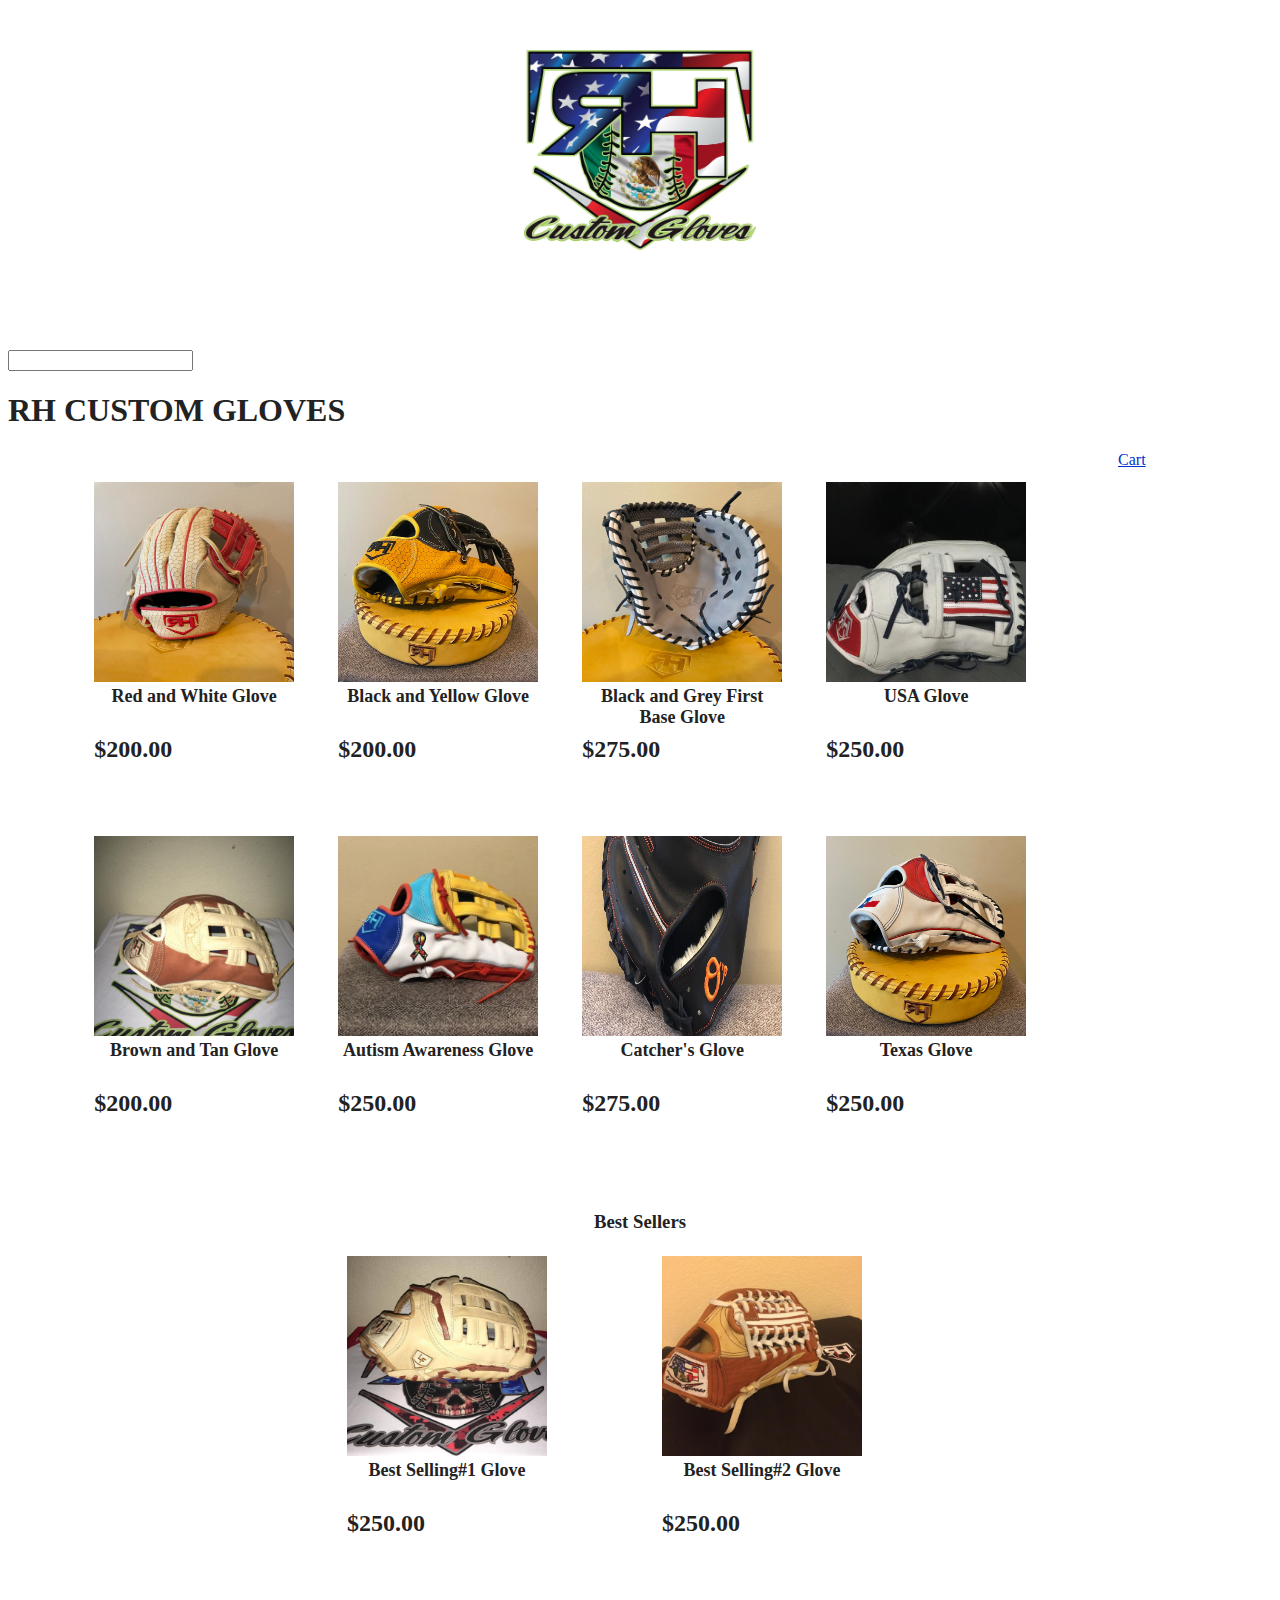
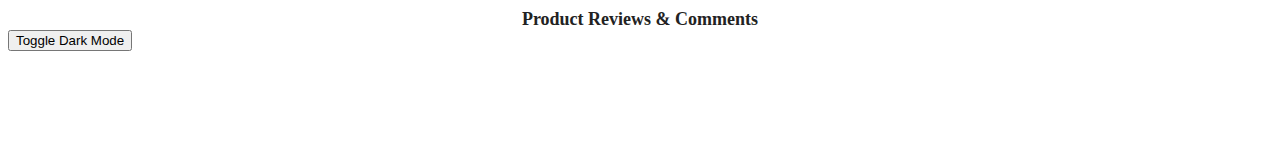
==== public/index.html @ d30d26da "change img src logo jpg to rhcustomglovelogo" ====
<!DOCTYPE html>
<html lang="en">

<head>
    <meta charset="UTF-8">
    <meta name="viewport" content="width=device-width, initial-scale=1.0">
    <link href="https://fonts.googleapis.com/css2?family=Roboto:ital,wght@1,500&display=swap">
    <link rel="stylesheet" href="style.css">
    <title>HR CUSTOM GLOVES</title>
</head>
    <logo class="image container">
        <img src="images/rhcustomglovelogo.jpg" class="companylogo" />
    </logo>
<body>
    <script type="module" src="/static/js/index.js"></script>
    <form action="/search">
        <input type="search" name="q"
            class="border-2 border-black outline-none px-2 h-8 rounded-none placeholder-black font-bold ml-4"></input>
    </form>
    <h1>RH CUSTOM GLOVES</h1>
    <a id="cart" class="cart" href="#">Cart</a>
    <a id="emptyCart" class="cart" href="#">Empty Cart</a>
        <label for="BuyFormQuantity"></label>
    <div class="container" style="display: block">
        <table class="productTable">
            <tbody>
                <tr>
                    <td>
                        <div class="imageContainer">
                            <img src="images/RedWhiteGlove.jpg" class="productImage" />
                            <div class="productTitle">Red and White Glove</div>
                            <h2>$200.00</h2>
                            <a class="add-cart cart2" href="#">Add Cart</a>
                            <input type="hidden" value="200" />
                        </div>
                    </td>
                    <td>
                        <div class="imageContainer">
                            <img src="images/blackyellowglove.jpg" class="productImage" />
                            <div class="productTitle">Black and Yellow Glove</div>
                            <h2>$200.00</h2>
                            <a class="add-cart cart3" href="#">Add Cart</a>
                            <input type="hidden" value="200" />
                        </div>
                    </td>
                    <td>
                        <div class="imageContainer">
                            <img src="images/BlackGreyFirstBaseMitt.jpg" class="productImage" />
                            <div class="productTitle">Black and Grey First Base Glove</div>
                            <h2>$275.00</h2>
                            <a class="add-cart cart4" href="#">Add Cart</a>
                            <input type="hidden" value="275" />
                        </div>
                    </td>

                    <td>
                        <div class="imageContainer">
                            <img src="images/USAGLOVE.jpeg" class="productImage" />
                            <div class="productTitle">USA Glove</div>
                            <h2>$250.00</h2>
                            <a class="add-cart cart5" href="#">Add Cart</a>
                            <input type="hidden" value="250" />
                        </div>
                    </td>
                </tr>
                <tr>
                    <td>
                        <div class="imageContainer">
                            <img src="images/BrownTanGlove.jpeg"  class="productImage" />
                            <div class="productTitle">Brown and Tan Glove</div>
                            <h2>$200.00</h2>
                            <a class="add-cart cart6" href="#">Add Cart</a>
                            <input type="hidden" value="200" />
                        </div>
                    </td>
                    <td>
                        <div class="imageContainer">
                            <img src="images/AutismAwarenessGlove.jpeg" class="productImage"/>
                            <div class="productTitle">Autism Awareness Glove</div>
                            <h2>$250.00</h2>
                            <a class="add-cart cart7" href="#">Add Cart</a>
                            <input type="hidden" value="250" />
                        </div>
                    </td>
                    <td>
                        <div class="imageContainer">
                            <img src="images/CatchersMitt1.jpeg"  class="productImage" />
                            <div class="productTitle">Catcher's Glove</div>
                            <h2>$275.00</h2>
                            <a class="add-cart cart8" href="#">Add Cart</a>
                            <input type="hidden" value="275" />
                        </div>
                    </td>
                    <td>
                        <div class="imageContainer">
                            <img src="images/Texas Glove.jpg"  class="productImage" />
                            <div class="productTitle">Texas Glove</div> 
                            <h2>$250.00</h2>
                            <a class="add-cart cart1" href="#">Add Cart</a>
                            <input type="hidden" value="250" />
                        </div>
                    </td>
                </tr>
            </tbody>
        </table>

        <table class="bestSellerTable">
            <tbody>
                <tr>
                    <th colspan="2">
                        <h3>Best Sellers</h3>
                    </th>
                </tr>
                <tr>
                    <td>
                        <div class="imageContainer">
                            <img src="images/BestSellers1.jpeg"  class="productImage" />
                            <div class="productTitle">Best Selling#1 Glove</div>
                            <h2>$250.00</h2>
                            <a class="add-cart cart9" href="#">Add Cart</a>
                            <input type="hidden" value="250" />
                        </div>
                    </td>
                    <td>
                        <div class="imageContainer">
                            <img src="images/BestSellers2.jpeg"  class="productImage" />
                            <div class="productTitle">Best Selling#2 Glove</div>
                            <h2>$250.00</h2>
                            <a class="add-cart cart10" href="#">Add Cart</a>
                            <input type="hidden" value="250" />   
                        </div>
                    </td>
                </tr>
            </tbody>
        </table>
        <div>
            <div class="testimonialContainer">
                <div class="reviewTitle">Product Reviews & Comments</div>
                <div id="testimonial"></div>
                <div id="name"></div>
                <div id="location"></div>
            </div>
        </div>
        <div>
            <button class="btn-toggle">Toggle Dark Mode</button>
        </div>
</body>

</html>
---- public/style.css ----
.margin {
    margin: 0;
    padding: 0;
    box-sizing: border-box;
    font-family: 'Robato', sans-serif;
}

header {
    background-image: url('images/cover.jpg');
    background-repeat: no-repeat;
    background-size: cover;
    background-position: center;
    height: 150px;
    position: relative;
}

.overlay {
    position: absolute;
    z-index: 1;
    top: 0;
    left: 0;
    height: 100%;
    right: 0;
    bottom: 0;
    padding: 0 !important;
    margin: 0 !important;
    background-color: rgba(10,10,10,0,3);
}

nav {
    position: absolute;
    top: 0;
    right: 0;
    left: 0;
    z-index: 2;
    display: flex;
    flex-wrap: wrap;
    justify-content: space-between;
    padding: 50px 60px 0 60px;
}

.cart a{
    background-color: royalblue;
    color: #fff;
    cursor: pointer;
    text-decoration: none;
}

.container {
    display: flex;
    justify-content: center;
    flex-wrap: wrap;
    margin-top: 50px;
    padding-bottom: 100px;
    width: 100%;
}

.imageContainer {
    margin-right: 20px;
    margin-left: 20px;
    position: relative;
    overflow: hidden;
    height: 350px;
}

.productImage {
    height: 200px;
    width: 200px;
}

.productImage:hover {
    transform: scale(1.5); /* (150% zoom - Note: if the zoom is too large, it will go outside of the viewport) */
  }

.productTitle {
    height: 30px;
    width: 200px;
    text-align: center;
    font-weight: bold;
    font-size: large;
}

.productPrice {
    text-align: left;
}
.add-cart {
    position: bottom;
    width: 50%;
    background-color: lightgrey;
    transition: all 0.3s ease-in-out;
    opacity: 0;
    cursor: pointer;
    text-align: center;
}
.reviewTitle {
    font-weight: bold;
    font-size: large;
}
.testimonialContainer{
    position: center;
    width: 40%;
    text-align: center; 
    margin-left: 30%;
    margin-right: 30%;
}
.imageContainer:hover .cart1,
.imageContainer:hover .cart2,
.imageContainer:hover .cart3,
.imageContainer:hover .cart4,
.imageContainer:hover .cart5,
.imageContainer:hover .cart6,
.imageContainer:hover .cart7,
.imageContainer:hover .cart8,
.imageContainer:hover .cart9,
.imageContainer:hover .cart10 
{ 
    position: bottom;
    width: 50%;
    background-color: lightblue;
    opacity: .8;
}

#testimonial {
    font-style: italic;
    font-weight: bold;
    font-size: medium;
}

body {
    background-color:aliceblue;
}

.productTable {
    margin-left: 5%;
    margin-right: 5%;
}

.bestSellerTable {
    width: 50%; 
    margin-left: 25%; 
    margin-right: 25%;
}

.cart {
    margin-right: 10%;
    float:right;
}

#emptyCart {
    opacity: 0;
}

body {
    color: #222;
    background: #fff;
}
a {
    color: #0033cc;
}

body.dark-theme {
    color: #eee;
    background: #121212;
}

body.dark-theme a {
    color: #809fff;
}

.companylogo {
    background-repeat: no-repeat;
    background-size: cover;
    background-position: center;
    height: 200px;
    position: relative;
   
}
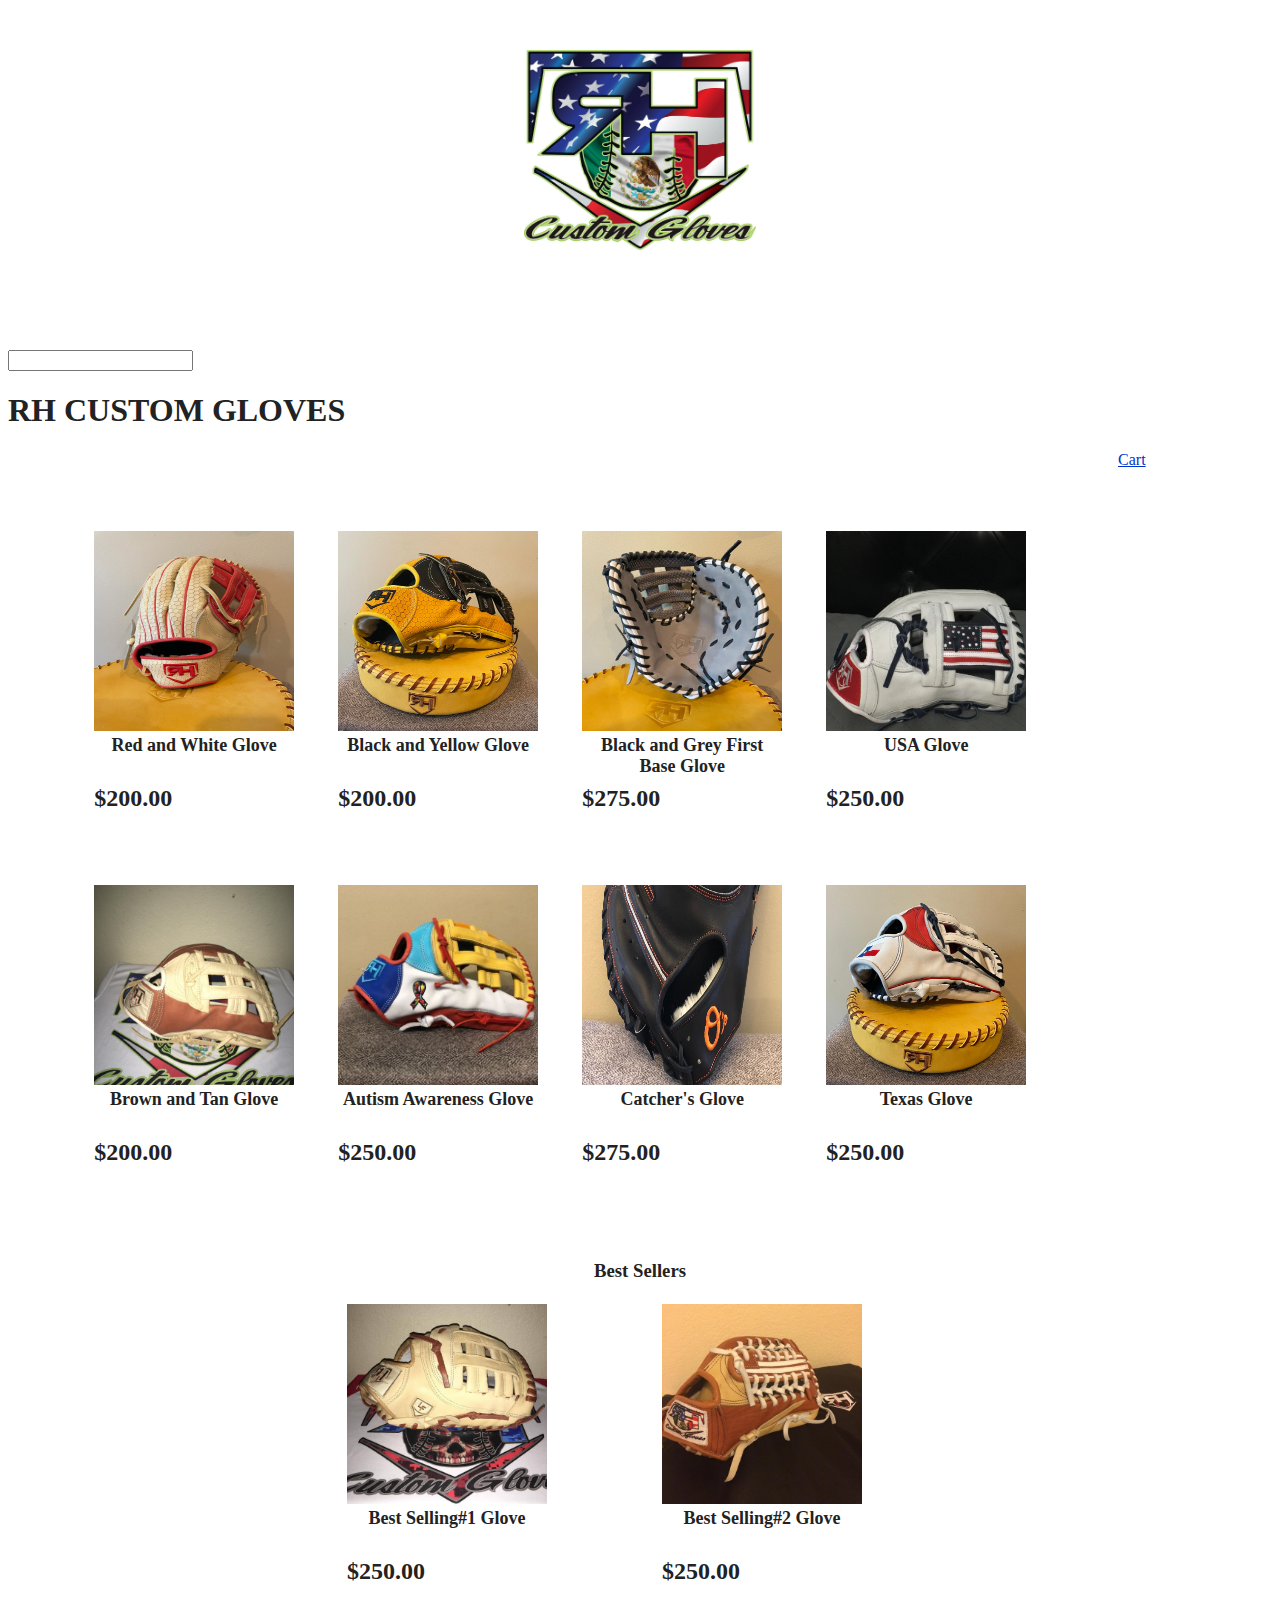
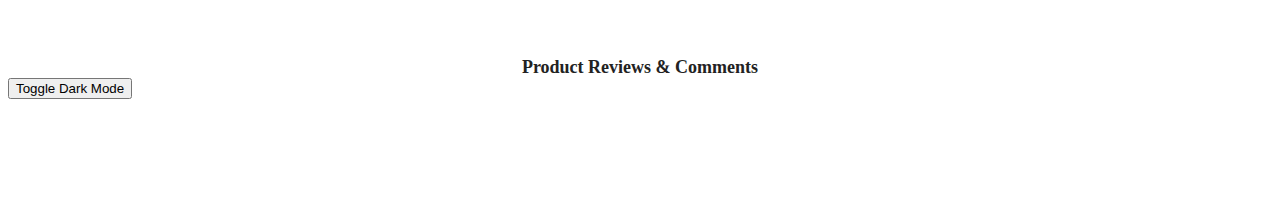
==== commit 19546eda: "commit shopping cart logo" ====
--- a/public/index.html
+++ b/public/index.html
@@ -19,6 +19,7 @@
     </form>
     <h1>RH CUSTOM GLOVES</h1>
     <a id="cart" class="cart" href="#">Cart</a>
+    <i style='font-size:24px' class='fas'>&#xf07a;</i>
     <a id="emptyCart" class="cart" href="#">Empty Cart</a>
         <label for="BuyFormQuantity"></label>
     <div class="container" style="display: block">
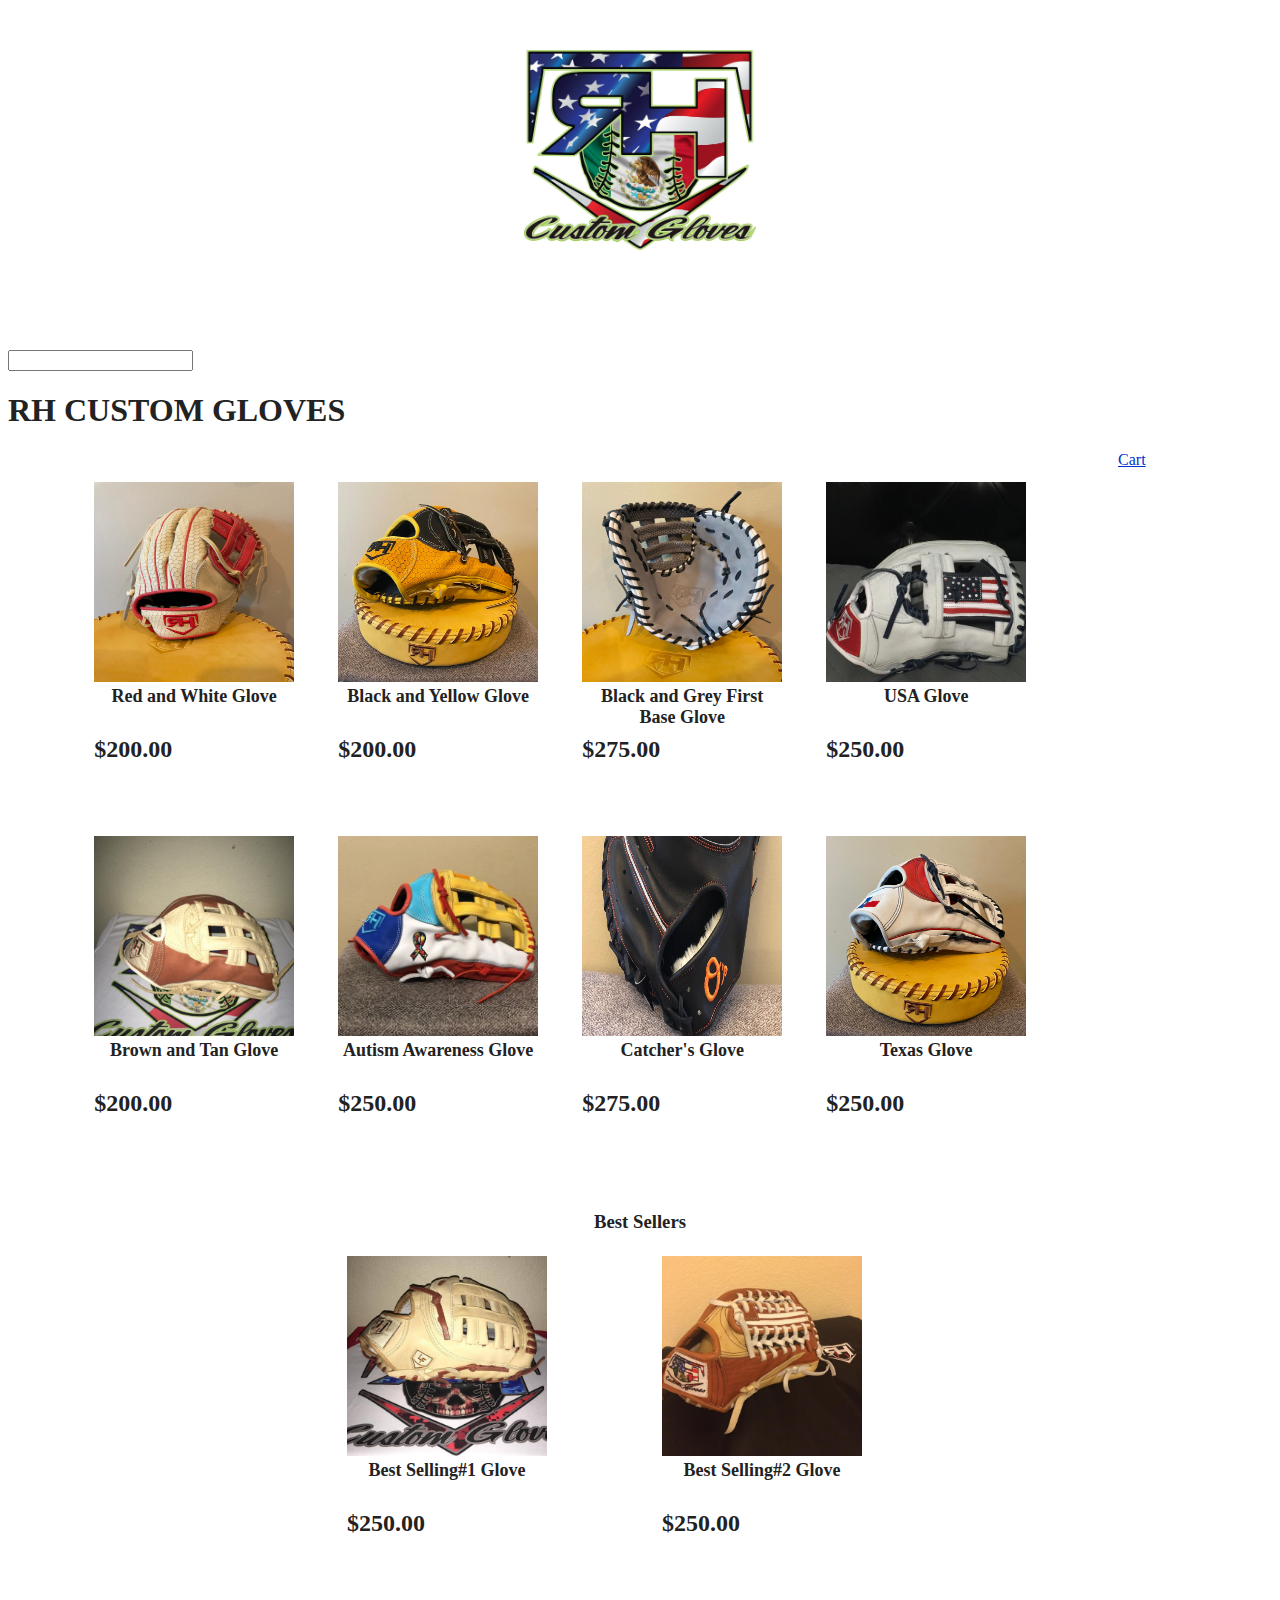
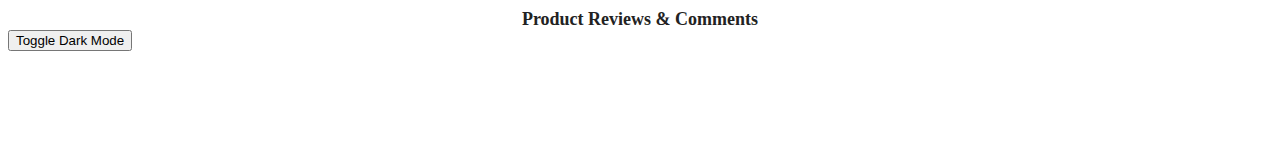
==== commit 63144fd6: "delete shopping cart logo" ====
--- a/public/index.html
+++ b/public/index.html
@@ -19,9 +19,8 @@
     </form>
     <h1>RH CUSTOM GLOVES</h1>
     <a id="cart" class="cart" href="#">Cart</a>
-    <i style='font-size:24px' class='fas'>&#xf07a;</i>
     <a id="emptyCart" class="cart" href="#">Empty Cart</a>
-        <label for="BuyFormQuantity"></label>
+    <label for="BuyFormQuantity"></label>
     <div class="container" style="display: block">
         <table class="productTable">
             <tbody>
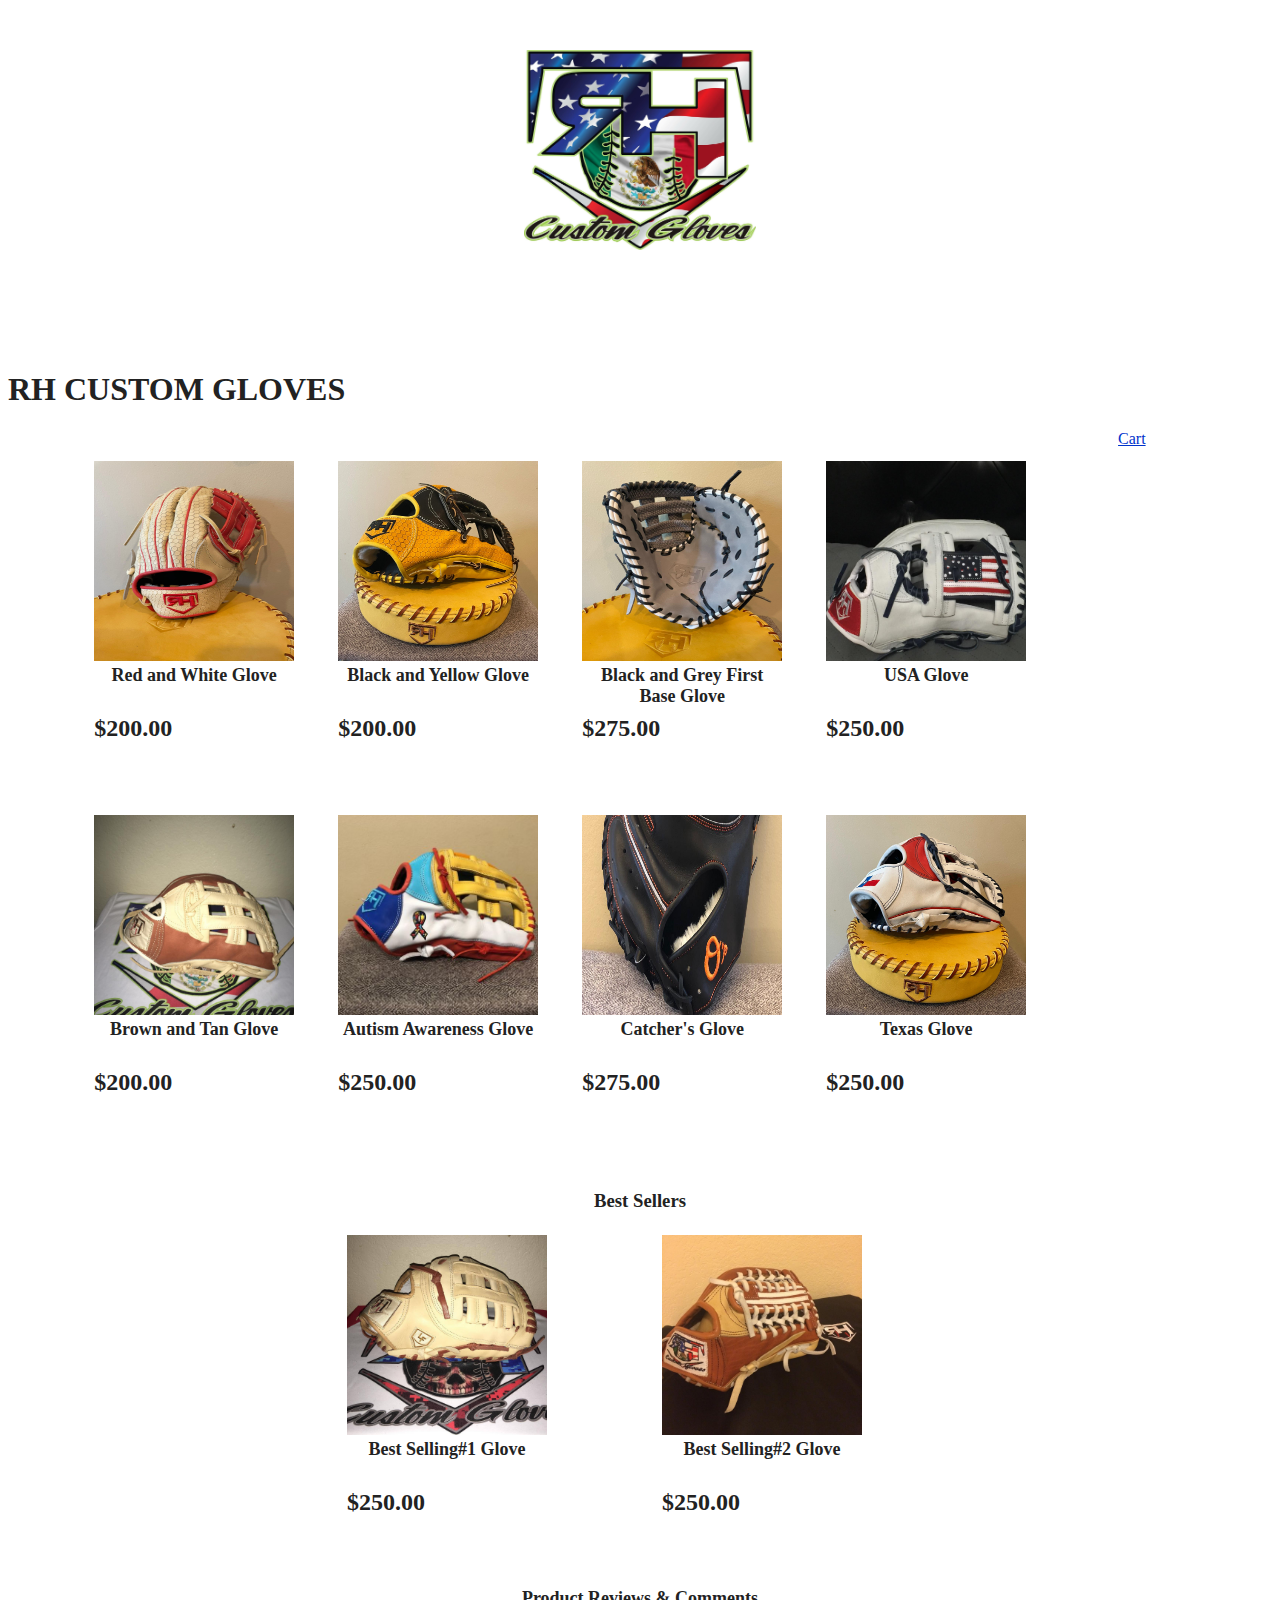
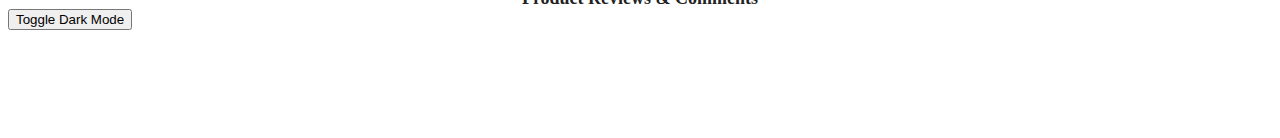
==== commit 6b53356d: "commit deletion of search bar/no functionality" ====
--- a/public/index.html
+++ b/public/index.html
@@ -1,6 +1,5 @@
 <!DOCTYPE html>
 <html lang="en">
-
 <head>
     <meta charset="UTF-8">
     <meta name="viewport" content="width=device-width, initial-scale=1.0">
@@ -13,9 +12,6 @@
     </logo>
 <body>
     <script type="module" src="/static/js/index.js"></script>
-    <form action="/search">
-        <input type="search" name="q"
-            class="border-2 border-black outline-none px-2 h-8 rounded-none placeholder-black font-bold ml-4"></input>
     </form>
     <h1>RH CUSTOM GLOVES</h1>
     <a id="cart" class="cart" href="#">Cart</a>
@@ -103,7 +99,6 @@
                 </tr>
             </tbody>
         </table>
-
         <table class="bestSellerTable">
             <tbody>
                 <tr>
@@ -145,5 +140,4 @@
             <button class="btn-toggle">Toggle Dark Mode</button>
         </div>
 </body>
-
 </html>--- a/public/style.css
+++ b/public/style.css
@@ -2,7 +2,7 @@
     margin: 0;
     padding: 0;
     box-sizing: border-box;
-    font-family: 'Robato', sans-serif;
+    font-family: sans-serif;
 }
 
 header {
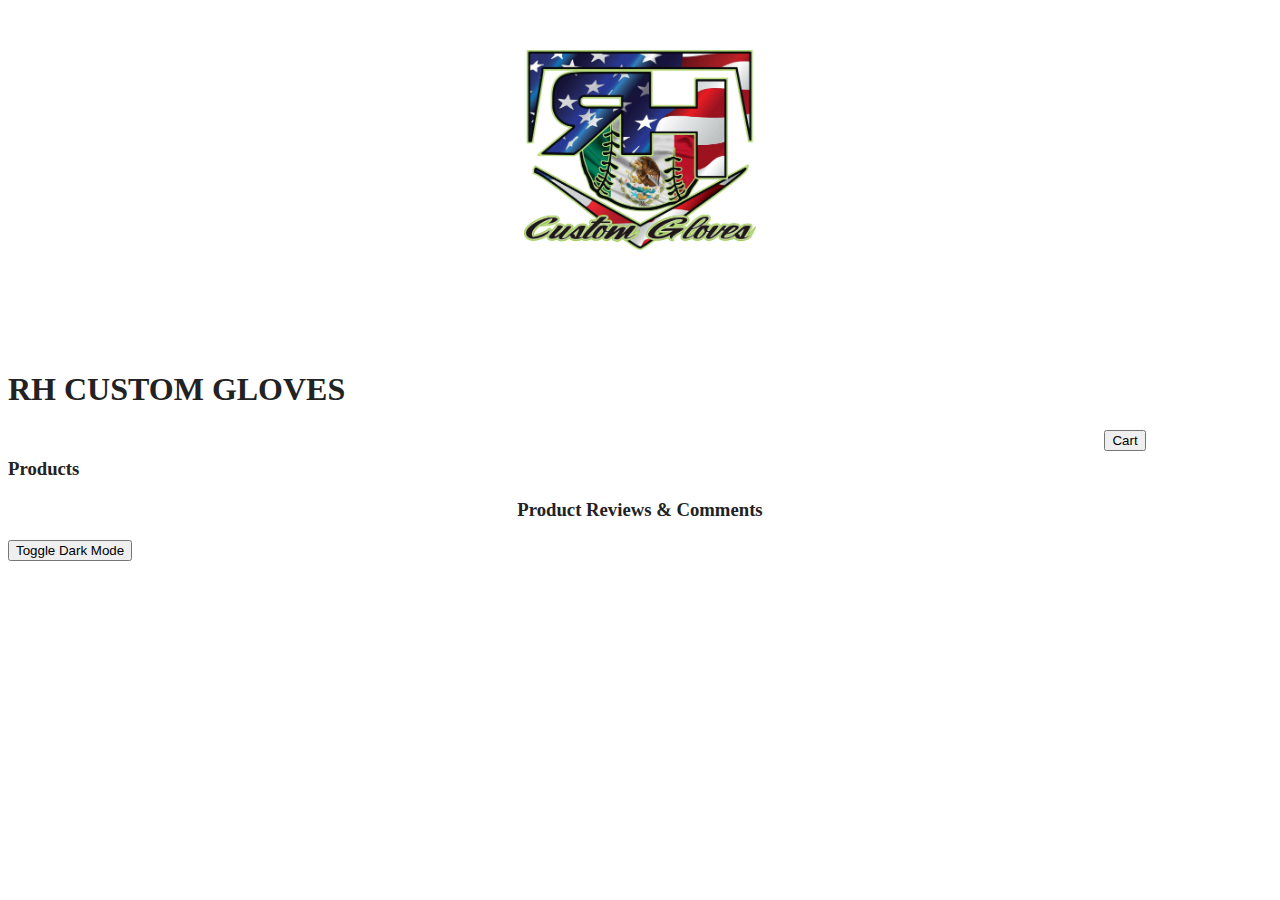
==== commit addeda72: "commit change to index.js for rows" ====
--- a/public/index.html
+++ b/public/index.html
@@ -1,7 +1,8 @@
 <!DOCTYPE html>
 <html lang="en">
-<head>
-    <meta charset="UTF-8">
+    <head>
+        <script type="text/javascript" src="index.js"></script>
+        <meta charset="UTF-8">
     <meta name="viewport" content="width=device-width, initial-scale=1.0">
     <link href="https://fonts.googleapis.com/css2?family=Roboto:ital,wght@1,500&display=swap">
     <link rel="stylesheet" href="style.css">
@@ -11,133 +12,27 @@
         <img src="images/rhcustomglovelogo.jpg" class="companylogo" />
     </logo>
 <body>
-    <script type="module" src="/static/js/index.js"></script>
     </form>
     <h1>RH CUSTOM GLOVES</h1>
-    <a id="cart" class="cart" href="#">Cart</a>
+    <button id="cart" class="cart">Cart</button>
     <a id="emptyCart" class="cart" href="#">Empty Cart</a>
     <label for="BuyFormQuantity"></label>
     <div class="container" style="display: block">
-        <table class="productTable">
-            <tbody>
-                <tr>
-                    <td>
-                        <div class="imageContainer">
-                            <img src="images/RedWhiteGlove.jpg" class="productImage" />
-                            <div class="productTitle">Red and White Glove</div>
-                            <h2>$200.00</h2>
-                            <a class="add-cart cart2" href="#">Add Cart</a>
-                            <input type="hidden" value="200" />
-                        </div>
-                    </td>
-                    <td>
-                        <div class="imageContainer">
-                            <img src="images/blackyellowglove.jpg" class="productImage" />
-                            <div class="productTitle">Black and Yellow Glove</div>
-                            <h2>$200.00</h2>
-                            <a class="add-cart cart3" href="#">Add Cart</a>
-                            <input type="hidden" value="200" />
-                        </div>
-                    </td>
-                    <td>
-                        <div class="imageContainer">
-                            <img src="images/BlackGreyFirstBaseMitt.jpg" class="productImage" />
-                            <div class="productTitle">Black and Grey First Base Glove</div>
-                            <h2>$275.00</h2>
-                            <a class="add-cart cart4" href="#">Add Cart</a>
-                            <input type="hidden" value="275" />
-                        </div>
-                    </td>
-
-                    <td>
-                        <div class="imageContainer">
-                            <img src="images/USAGLOVE.jpeg" class="productImage" />
-                            <div class="productTitle">USA Glove</div>
-                            <h2>$250.00</h2>
-                            <a class="add-cart cart5" href="#">Add Cart</a>
-                            <input type="hidden" value="250" />
-                        </div>
-                    </td>
-                </tr>
-                <tr>
-                    <td>
-                        <div class="imageContainer">
-                            <img src="images/BrownTanGlove.jpeg"  class="productImage" />
-                            <div class="productTitle">Brown and Tan Glove</div>
-                            <h2>$200.00</h2>
-                            <a class="add-cart cart6" href="#">Add Cart</a>
-                            <input type="hidden" value="200" />
-                        </div>
-                    </td>
-                    <td>
-                        <div class="imageContainer">
-                            <img src="images/AutismAwarenessGlove.jpeg" class="productImage"/>
-                            <div class="productTitle">Autism Awareness Glove</div>
-                            <h2>$250.00</h2>
-                            <a class="add-cart cart7" href="#">Add Cart</a>
-                            <input type="hidden" value="250" />
-                        </div>
-                    </td>
-                    <td>
-                        <div class="imageContainer">
-                            <img src="images/CatchersMitt1.jpeg"  class="productImage" />
-                            <div class="productTitle">Catcher's Glove</div>
-                            <h2>$275.00</h2>
-                            <a class="add-cart cart8" href="#">Add Cart</a>
-                            <input type="hidden" value="275" />
-                        </div>
-                    </td>
-                    <td>
-                        <div class="imageContainer">
-                            <img src="images/Texas Glove.jpg"  class="productImage" />
-                            <div class="productTitle">Texas Glove</div> 
-                            <h2>$250.00</h2>
-                            <a class="add-cart cart1" href="#">Add Cart</a>
-                            <input type="hidden" value="250" />
-                        </div>
-                    </td>
-                </tr>
-            </tbody>
-        </table>
-        <table class="bestSellerTable">
-            <tbody>
-                <tr>
-                    <th colspan="2">
-                        <h3>Best Sellers</h3>
-                    </th>
-                </tr>
-                <tr>
-                    <td>
-                        <div class="imageContainer">
-                            <img src="images/BestSellers1.jpeg"  class="productImage" />
-                            <div class="productTitle">Best Selling#1 Glove</div>
-                            <h2>$250.00</h2>
-                            <a class="add-cart cart9" href="#">Add Cart</a>
-                            <input type="hidden" value="250" />
-                        </div>
-                    </td>
-                    <td>
-                        <div class="imageContainer">
-                            <img src="images/BestSellers2.jpeg"  class="productImage" />
-                            <div class="productTitle">Best Selling#2 Glove</div>
-                            <h2>$250.00</h2>
-                            <a class="add-cart cart10" href="#">Add Cart</a>
-                            <input type="hidden" value="250" />   
-                        </div>
-                    </td>
-                </tr>
-            </tbody>
-        </table>
-        <div>
-            <div class="testimonialContainer">
-                <div class="reviewTitle">Product Reviews & Comments</div>
-                <div id="testimonial"></div>
-                <div id="name"></div>
-                <div id="location"></div>
-            </div>
+        <div class="productContainer">
+            <h3>Products</h3>
+            <div class="productTable"></div>
+            <div id="reviews"></div>
+        </div>
+        <div class="testimonialContainer">
+            <h3 class="reviewTable">Product Reviews & Comments</h3>
+            <ul id="reviews"></ul>
+            <div id ="name"></div>
+            <div id="location"></div>
+            <div id="testimonial"></div>
         </div>
         <div>
             <button class="btn-toggle">Toggle Dark Mode</button>
         </div>
+    </div>    
 </body>
 </html>